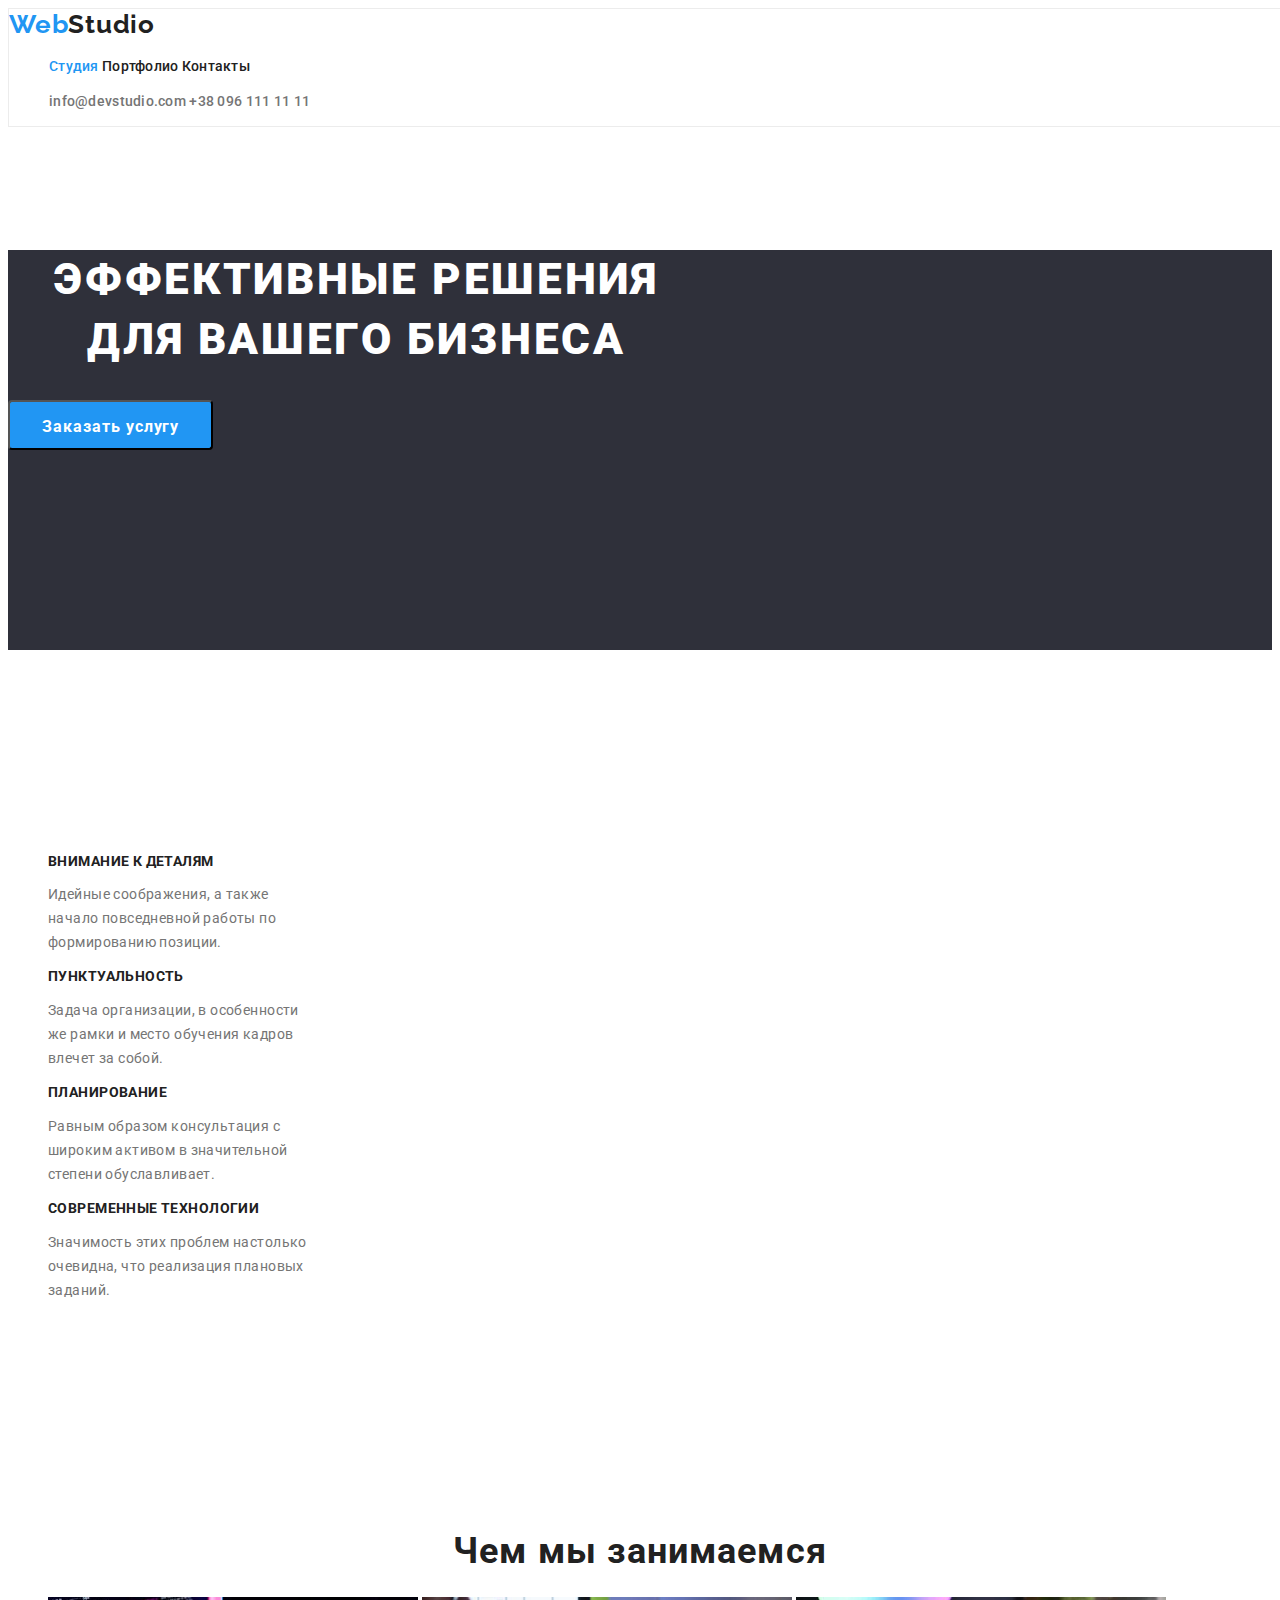
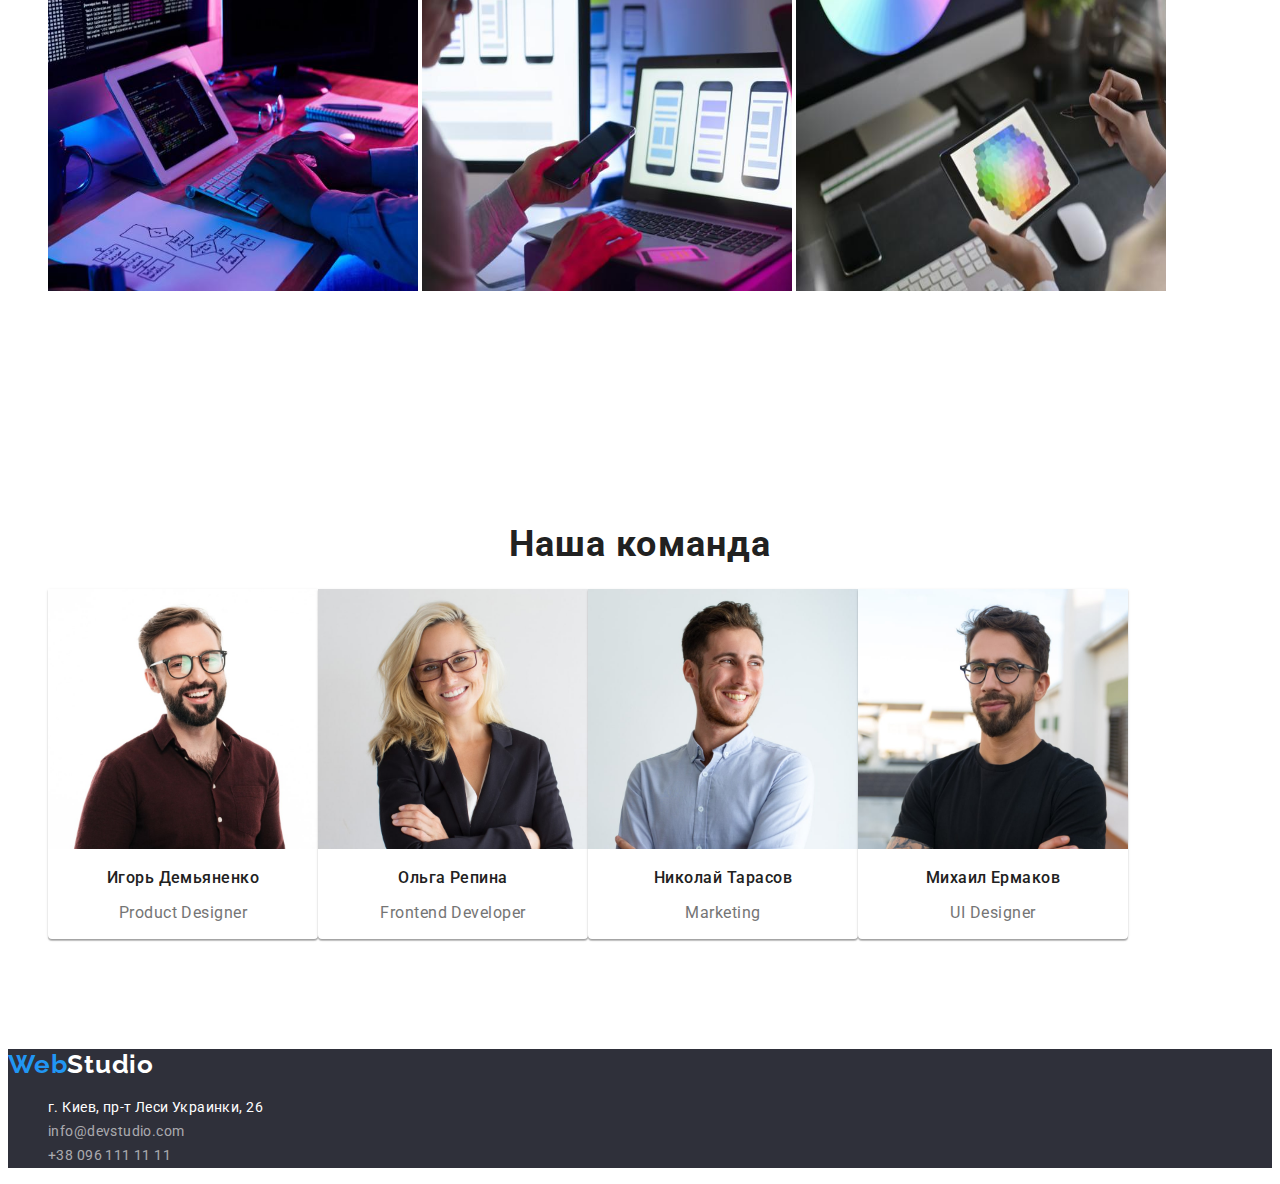
==== index.html @ 83d604bd "clone repositori" ====
<!DOCTYPE html>
<html lang="ru">
    <head>
        <meta charset="UTF-8" />
        <meta http-equiv="X-UA-Compatible" content="IE=edge" />
        <meta name="viewport" content="width=device-width, initial-scale=1.0" />
        <link rel="preconnect" href="https://fonts.googleapis.com" />
        <link rel="preconnect" href="https://fonts.gstatic.com" crossorigin />
        <link
            href="https://fonts.googleapis.com/css2?family=Oleo+Script&family=Raleway:wght@700&family=Roboto:wght@400;500;700;900&display=swap"
            rel="stylesheet"
        />
        <link rel="stylesheet" href="./css/styles.css" />
        <title>Studio</title>
    </head>
    <body>
        <!--header-->
        <header class="header">
            <div class="heder-div container">
                <nav class="heder-nav">
                    <a href="./index.html" lang="en" class="logo link">
                        Web<span class="accent">Studio</span>
                    </a>
                    <ul class="navigation-list list">
                        <li class="navigation-item">
                            <a
                                href="#studio"
                                class="navigation-link link current"
                            >
                                Студия
                            </a>
                        </li>
                        <li class="navigation-item">
                            <a
                                href="./portfolio.html"
                                class="navigation-link link"
                            >
                                Портфолио
                            </a>
                        </li>
                        <li class="navigation-item">
                            <a href="contact" class="navigation-link link">
                                Контакты
                            </a>
                        </li>
                    </ul>
                </nav>
                <ul class="contact-list list">
                    <li class="list-item">
                        <a
                            href="mailto:info@devstudio.com"
                            class="contact-link link"
                        >
                            info@devstudio.com
                        </a>
                    </li>
                    <li class="list-item">
                        <a href="tel:+380961111111" class="contact-link link">
                            +38 096 111 11 11
                        </a>
                    </li>
                </ul>
            </div>
        </header>
        <!--main-->
        <main class="main">
            <!--Hero-->
            <section class="hero section" id="studio">
                <div class="hero-div container">
                    <h1 class="hero-titel">
                        Эффективные решения для вашего бизнеса
                    </h1>
                    <button type="button" class="button">
                        Заказать услугу
                    </button>
                </div>
            </section>
            <!---feature-->

            <section class="fefeature section">
                <div class="feature-div container">
                    <h2 class="feature-title visually-hidden">Особенности</h2>
                    <ul class="feature-list list">
                        <li class="feature-item">
                            <h3 class="feature-pre-title">
                                Внимание к деталям
                            </h3>
                            <p class="feature-text">
                                Идейные соображения, а также начало повседневной
                                работы по формированию позиции.
                            </p>
                        </li>
                        <li class="feature-item">
                            <h3 class="feature-pre-title">Пунктуальность</h3>
                            <p class="feature-text">
                                Задача организации, в особенности же рамки и
                                место обучения кадров влечет за собой.
                            </p>
                        </li>
                        <li class="peculiarities-item">
                            <h3 class="feature-pre-title">Планирование</h3>
                            <p class="feature-text">
                                Равным образом консультация с широким активом в
                                значительной степени обуславливает.
                            </p>
                        </li>
                        <li class="peculiarities-item">
                            <h3 class="feature-pre-title">
                                Современные технологии
                            </h3>
                            <p class="feature-text">
                                Значимость этих проблем настолько очевидна, что
                                реализация плановых заданий.
                            </p>
                        </li>
                    </ul>
                </div>
            </section>
            <!--What are we doing (study)-->
            <section class="study section">
                <div class="study-div container">
                    <h2 class="study-title">Чем мы занимаемся</h2>
                    <ul class="study-list list">
                        <li class="study-item">
                            <img
                                src="img/box1.jpg"
                                alt="разработка программного обеспечения"
                                width="370"
                                height="294"
                            />
                        </li>
                        <li class="study-item">
                            <img
                                src="img/box2.jpg"
                                alt="тестирование мобильного приложения"
                                width="370"
                                height="294"
                            />
                        </li>
                        <li class="study-item">
                            <img
                                src="img/box3.jpg"
                                alt="работа с цветовой палитрой"
                                width="370"
                                height="294"
                            />
                        </li>
                    </ul>
                </div>
            </section>

            <!--Our team (team)-->

            <section class="team section">
                <div class="team-div container">
                    <h2 class="team-title">Наша команда</h2>
                    <ul class="team-list list">
                        <li class="team-item">
                            <img
                                src="img/ihor.jpg"
                                alt="Игорь Демьяненко"
                                width="270"
                            />
                            <div class="team-card">
                                <h3 class="team-pre-title">Игорь Демьяненко</h3>
                                <p lang="en" class="team-text">
                                    Product Designer
                                </p>
                            </div>
                        </li>
                        <li class="team-item">
                            <img
                                src="img/olga.jpg"
                                alt="Ольга Репина"
                                width="270"
                            />
                            <div class="team-card">
                                <h3 class="team-pre-title">Ольга Репина</h3>
                                <p lang="en" class="team-text">
                                    Frontend Developer
                                </p>
                            </div>
                        </li>
                        <li class="team-item">
                            <img
                                src="img/nikolay.jpg"
                                alt="Николай Тарасов"
                                width="270"
                            />
                            <div class="team-card">
                                <h3 class="team-pre-title">Николай Тарасов</h3>
                                <p lang="en" class="team-text">Marketing</p>
                            </div>
                        </li>
                        <li class="team-item">
                            <img
                                src="img/mihail.jpg"
                                alt="Михаил Ермаков"
                                width="270"
                            />
                            <div class="team-card">
                                <h3 class="team-pre-title">Михаил Ермаков</h3>
                                <p lang="en" class="team-text">UI Designer</p>
                            </div>
                        </li>
                    </ul>
                </div>
            </section>
        </main>
        <!--footer-->
        <footer class="footer">
            <div class="footer-div container">
                <a href="./index.html" class="logo link">
                    Web<span class="footer-accent">Studio</span>
                </a>
                <address class="footer-address">
                    <ul class="footer-list list">
                        <li class="footer-item">
                            <a
                                href="https://www.google.com.ua/maps/place/%D0%B1%D1%83%D0%BB.+%D0%9B%D0%B5%D1%81%D0%B8+%D0%A3%D0%BA%D1%80%D0%B0%D0%B8%D0%BD%D0%BA%D0%B8,+26,+%D0%9A%D0%B8%D0%B5%D0%B2,+02000/@50.4265807,30.5361971,17z/data=!3m1!4b1!4m5!3m4!1s0x40d4cf0e033ecbe9:0x57a4dffefec77da0!8m2!3d50.4265807!4d30.5383858?hl=ru"
                                target="_blank"
                                rel="noopener noreferrer nofollow"
                                class="fotter-address-link link"
                            >
                                г. Киев, пр-т Леси Украинки, 26
                            </a>
                        </li>
                        <li class="footer-item">
                            <a
                                href="mailto:info@devstudio.com"
                                class="footer-link link"
                            >
                                info@devstudio.com
                            </a>
                        </li>
                        <li class="footer-item">
                            <a
                                href="tel:+380961111111"
                                class="footer-link link"
                            >
                                +38 096 111 11 11
                            </a>
                        </li>
                    </ul>
                </address>
            </div>
        </footer>
    </body>
</html>
---- css/styles.css ----
:root {
    --accent-color: #2196f3;
    --title-text-color: #212121;
    --primary-text-color: #757575;
    --primary-background-color: #ffffff;
    --secondary-background-color: #2f303a;
    --secondary-text-color: #ffffff;
    --button-color: #f5f4fa;
    --tertiary-background-color: #f5f4fa;
}
body {
    font-family: 'Roboto', sans-serif;
    color: var(--primary-text-color);
    background-color: var(--primary-background-color);
}
.list {
    list-style: none;
}

.link {
    text-decoration: none;
}
.section{
    padding: 94px 0px 94px 0px;
}
.visually-hidden {
    position: absolute;
    white-space: nowrap;
    width: 1px;
    height: 1px;
    overflow: hidden;
    border: 0;
    padding: 0;
    clip: rect(0 0 0 0);
    clip-path: inset(50%);
    margin: -1px;
}

/*----------------------Header---------------------*/
.header {
    width: 1600px;
    border: 1px solid #ececec;
}

/*-------------------Header logo--------------------*/

.logo {
    color: var(--accent-color);
    font-family: 'Raleway', sans-serif;
    font-weight: 700;
    font-size: 26px;
    line-height: 1.19;
    letter-spacing: 0.03em;
    text-decoration: none;
}
.accent {
    color: var(--title-text-color);
}
/*-------------------Header navigation--------------------*/
.navigation-item {
    display: inline;
}
.navigation-link {
    font-weight: 500;
    font-size: 14px;
    line-height: 1.14;
    letter-spacing: 0.02em;
    color: var(--title-text-color);
}

.navigation-link:hover,
.navigation-link:focus,
.current {
    color: var(--accent-color);
    cursor: pointer;
}
/*-------------------Heder contact--------------------*/
.list-item {
    display: inline;
}

.contact-link {
    font-weight: 500;
    font-size: 14px;
    line-height: 1.14;
    letter-spacing: 0.02em;
    color: var(--primary-text-color);
}
.contact-link:hover,
.contact-link:focus {
    color: var(--accent-color);
    cursor: pointer;
}
/*-------------------Hero--------------------*/

.hero-div{
    background-color: var(--secondary-background-color);
    
}
.hero-titel {
    font-weight: 900;
    font-size: 44px;
    line-height: 1.36;
    letter-spacing: 0.06em;
    text-transform: uppercase;
    color: var(--secondary-text-color);
    max-width: 697px;
    text-align: center;
}
.button {
    margin-bottom: 200px;

    display: inline-block;
    border-radius: 4px;
    padding: 10px 32px;
    min-width: 200px;
    height: 50px;

    color: var(--secondary-text-color);
    background-color: var(--accent-color);

    font-weight: 700;
    font-size: 16px;
    line-height: 1.88;
    text-decoration: none;

    cursor: pointer;
    letter-spacing: 0.06em;
    font-family: 'Roboto', sans-serif;
    align-items: center;
    text-align: center;
}
.button:hover,
.button:focus {
    background-color: #188ce8;
    box-shadow: 0px 4px 4px rgba(0, 0, 0, 0.15);
    border-radius: 4px;
}

/*-------------------feature--------------------*/

.feature-pre-title {
    font-weight: 700;
    font-size: 14px;
    line-height: 1.14;
    letter-spacing: 0.03em;
    text-transform: uppercase;
    color: var(--title-text-color);
}
.feature-text {
    font-size: 14px;
    line-height: 1.71;
    letter-spacing: 0.03em;
    color: var(--primary-text-color);
    max-width: 270px;
}

/*-------------What are we doing (study)------------*/

.study-title,
.team-title {
    font-weight: 700;
    font-size: 36px;
    line-height: 0.85;
    text-align: center;
    letter-spacing: 0.03em;
    color: var(--title-text-color);
}
.study-item {
    display: inline;
}

/*---------------------Our team (team)----------------------*/
.section-team {
    background-color: var(--tertiary-background-color);
    width: 1600px;
    left: 0px;
    top: 1449px;
}

.team-list {
    display: flex;
}
.team-item {
    width: 270px;
    background: var(--primary-background-color);
    box-shadow: 0px 1px 3px rgba(0, 0, 0, 0.12), 0px 1px 1px rgba(0, 0, 0, 0.14),
        0px 2px 1px rgba(0, 0, 0, 0.2);
    border-radius: 0px 0px 4px 4px;
}

.team-pre-title {
    font-weight: 500;
    font-size: 16px;
    line-height: 1.18;
    text-align: center;
    letter-spacing: 0.03em;
    color: var(--title-text-color);
}

.team-text {
    font-size: 16px;
    line-height: 1.18;
    text-align: center;
    letter-spacing: 0.03em;
    color: var(--primary-text-color);
}

/*-------------------Footer--------------------*/

.footer {
    background-color: var(--secondary-background-color);
}

/*-------------------Footer logo--------------------*/
.footer-accent {
    font-family: 'Raleway';
    font-style: normal;
    font-weight: 700;
    font-size: 26px;
    line-height: 1.19;
    letter-spacing: 0.03em;
    color: var(--secondary-text-color);
}
/*-------------------Footer navigation--------------------*/
.fotter-address-link {
    font-style: normal;
    font-size: 14px;
    line-height: 1.71;
    letter-spacing: 0.03em;
    color: var(--secondary-text-color);
}
.footer-link {
    font-style: normal;
    font-size: 14px;
    line-height: 1.71;
    letter-spacing: 0.03em;
    color: rgba(255, 255, 255, 0.6);
}
.footer-link:hover,
.footer-link:focus {
    color: var(--accent-color);
    cursor: pointer;
}
.fotter-address-link:hover,
.fotter-address-link:focus {
    color: var(--accent-color);
    cursor: pointer;
}

/*----------------- Portfolio-----------------------*/
/*-------------------- button-----------------------*/
.filter-button-portfolio {
    background-color: var(--button-color);
    color: var(--title-text-color);
    font-family: 'Roboto';
    font-weight: 500;
    font-size: 16px;
    line-height: 1.63;
    cursor: pointer;
    display: inline-block;
    border-radius: 4px;
    min-width: 73px;
    height: 38px;
    padding: 6px 22px;
    border: none;
}

.filter-button-portfolio:hover,
.filter-button-portfolio:focus {
    color: var(--secondary-text-color);
    background-color: var(--accent-color);
}

/*--------------------Content----------------------*/
.content-item{
    width: 370px;
    background: var(--primary-background-color);
    border: 1px solid #EEEEEE;
}
.content-pre-titel {
    font-weight: 700;
    font-size: 18px;
    line-height: 2;
    letter-spacing: 0.06em;
    color: var(--title-text-color);
}
.content-text {
    font-size: 16px;
    line-height: 1.87;
    letter-spacing: 0.03em;
    color: var(--primary-text-color);
}
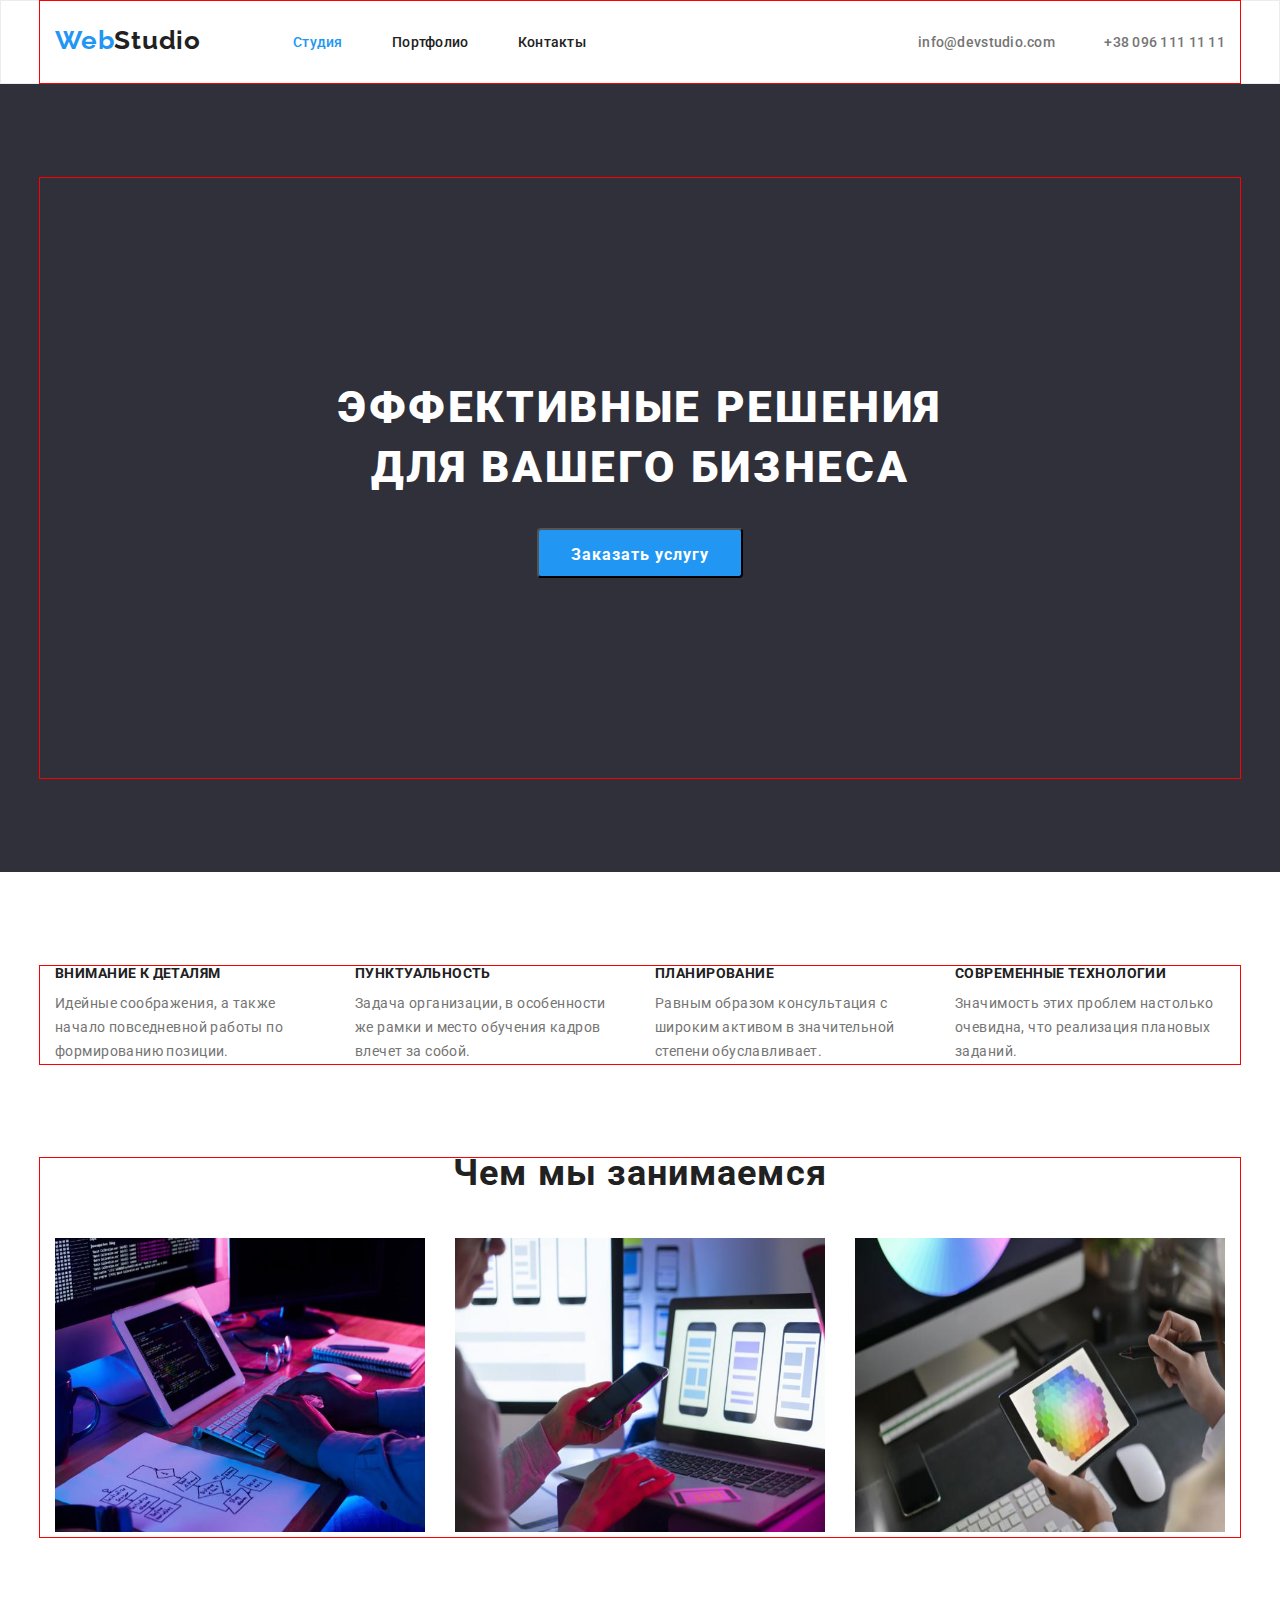
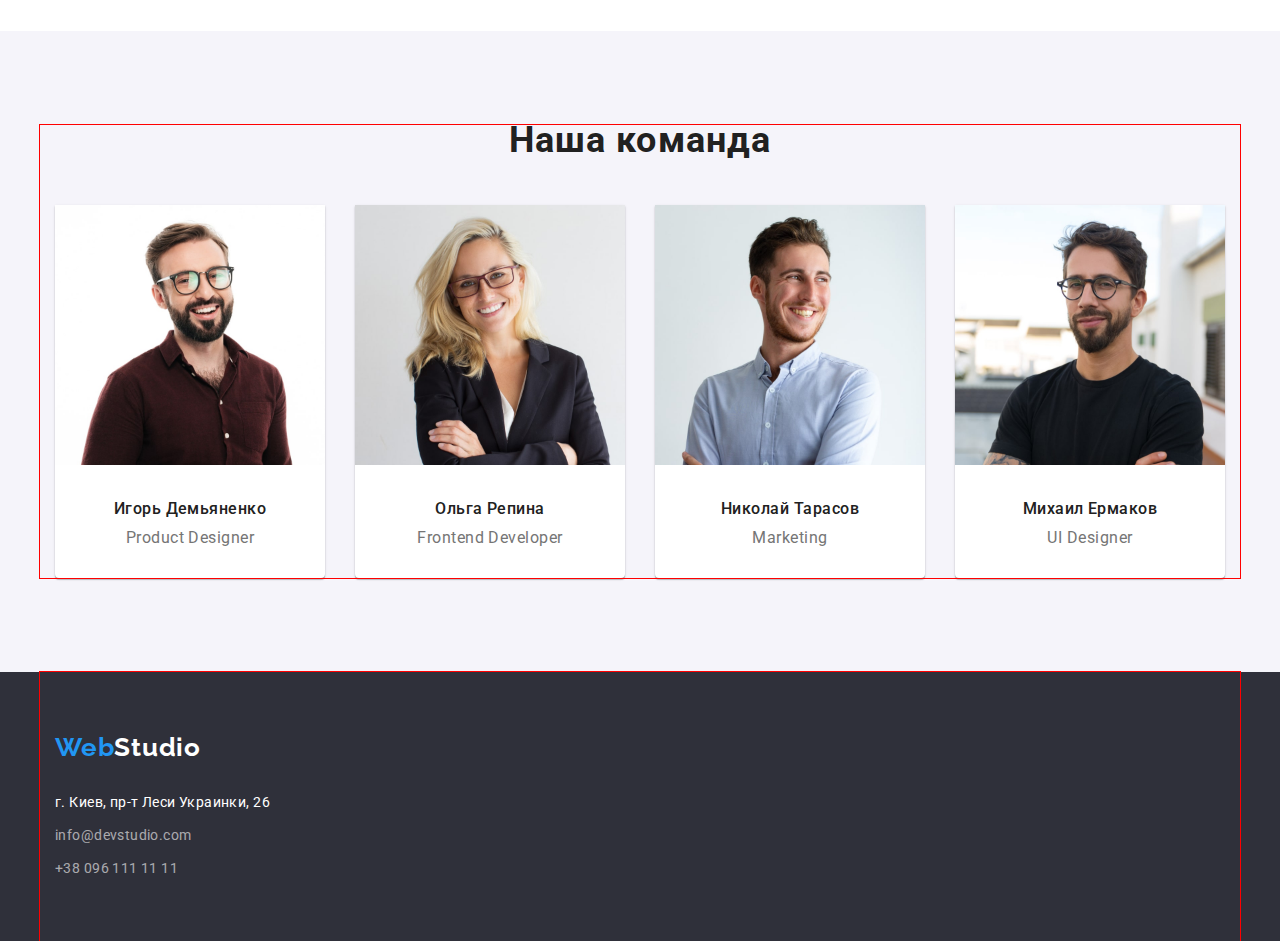
==== commit defaf1f3: "css style" ====
--- a/index.html
+++ b/index.html
@@ -10,6 +10,8 @@
             href="https://fonts.googleapis.com/css2?family=Oleo+Script&family=Raleway:wght@700&family=Roboto:wght@400;500;700;900&display=swap"
             rel="stylesheet"
         />
+        <link rel="stylesheet" href="./css/modern-normalize.css"/>
+        <link rel="stylesheet" href="./css/reset.css">
         <link rel="stylesheet" href="./css/styles.css" />
         <title>Studio</title>
     </head>
@@ -21,6 +23,7 @@
                     <a href="./index.html" lang="en" class="logo link">
                         Web<span class="accent">Studio</span>
                     </a>
+                </nav>
                     <ul class="navigation-list list">
                         <li class="navigation-item">
                             <a
@@ -44,7 +47,7 @@
                             </a>
                         </li>
                     </ul>
-                </nav>
+                
                 <ul class="contact-list list">
                     <li class="list-item">
                         <a
@@ -77,7 +80,7 @@
             </section>
             <!---feature-->
 
-            <section class="fefeature section">
+            <section class="feature section">
                 <div class="feature-div container">
                     <h2 class="feature-title visually-hidden">Особенности</h2>
                     <ul class="feature-list list">
@@ -97,14 +100,14 @@
                                 место обучения кадров влечет за собой.
                             </p>
                         </li>
-                        <li class="peculiarities-item">
+                        <li class="feature-item">
                             <h3 class="feature-pre-title">Планирование</h3>
                             <p class="feature-text">
                                 Равным образом консультация с широким активом в
                                 значительной степени обуславливает.
                             </p>
                         </li>
-                        <li class="peculiarities-item">
+                        <li class="feature-item">
                             <h3 class="feature-pre-title">
                                 Современные технологии
                             </h3>
@@ -210,7 +213,7 @@
         <!--footer-->
         <footer class="footer">
             <div class="footer-div container">
-                <a href="./index.html" class="logo link">
+                <a href="./index.html" class="footer-logo link">
                     Web<span class="footer-accent">Studio</span>
                 </a>
                 <address class="footer-address">
--- a/css/styles.css
+++ b/css/styles.css
@@ -22,6 +22,7 @@
 }
 .section{
     padding: 94px 0px 94px 0px;
+    max-width: 1600px;
 }
 .visually-hidden {
     position: absolute;
@@ -35,11 +36,27 @@
     clip-path: inset(50%);
     margin: -1px;
 }
+.container{
+    width: 1200px;
+    margin: 0px auto;
+    padding-right: 15px;
+    padding-left: 15px;
+    outline: 1px solid red;
+}
 
 /*----------------------Header---------------------*/
 .header {
-    width: 1600px;
     border: 1px solid #ececec;
+    max-width: 1600px;
+}
+.heder-div{
+    display: flex;
+}
+.heder-nav{
+    width: 145px;
+    margin-right: 93px;
+    margin-top: 24px;
+    margin-bottom: 25px;
 }
 
 /*-------------------Header logo--------------------*/
@@ -57,8 +74,13 @@
     color: var(--title-text-color);
 }
 /*-------------------Header navigation--------------------*/
-.navigation-item {
-    display: inline;
+.navigation-list {
+    width: 293px;
+    display: flex;
+    justify-content: space-between;
+    margin-top: 32px;
+    margin-bottom: 32px;
+    margin-right: 332px;
 }
 .navigation-link {
     font-weight: 500;
@@ -75,10 +97,14 @@
     cursor: pointer;
 }
 /*-------------------Heder contact--------------------*/
-.list-item {
-    display: inline;
-}
-
+.contact-list{
+    width: 307px;
+    display: flex;
+    justify-content: space-between;
+    margin-top: 32px;
+    margin-bottom: 32px;
+    
+}
 .contact-link {
     font-weight: 500;
     font-size: 14px;
@@ -93,9 +119,11 @@
 }
 /*-------------------Hero--------------------*/
 
-.hero-div{
+.hero{
     background-color: var(--secondary-background-color);
-    
+    display: flex;
+    flex-direction: column;
+    justify-content:center;
 }
 .hero-titel {
     font-weight: 900;
@@ -104,13 +132,19 @@
     letter-spacing: 0.06em;
     text-transform: uppercase;
     color: var(--secondary-text-color);
-    max-width: 697px;
+    max-width: 696px;
     text-align: center;
+    margin-left: auto;
+    margin-right: auto;
+    margin-bottom: 30px;
+    padding-top: 200px;
 }
 .button {
+    margin-left: auto;
+    margin-right: auto;
     margin-bottom: 200px;
-
-    display: inline-block;
+    
+    display: block;
     border-radius: 4px;
     padding: 10px 32px;
     min-width: 200px;
@@ -138,7 +172,17 @@
 }
 
 /*-------------------feature--------------------*/
-
+.feature-div{
+    display: flex;
+    flex-direction: column;
+}
+.feature-list{
+    display: flex;
+    justify-content: space-between;
+}
+.feature-item{
+    max-width: 270px;
+}
 .feature-pre-title {
     font-weight: 700;
     font-size: 14px;
@@ -146,16 +190,28 @@
     letter-spacing: 0.03em;
     text-transform: uppercase;
     color: var(--title-text-color);
+    margin-bottom: 10px;
 }
 .feature-text {
     font-size: 14px;
     line-height: 1.71;
     letter-spacing: 0.03em;
     color: var(--primary-text-color);
-    max-width: 270px;
 }
 
 /*-------------What are we doing (study)------------*/
+.study{
+  padding-top: 0px;
+}
+.study-div{
+    display: flex;
+    flex-direction: column;
+}
+.study-list{
+    display: flex;
+    justify-content: space-between;
+}
+
 
 .study-title,
 .team-title {
@@ -165,21 +221,24 @@
     text-align: center;
     letter-spacing: 0.03em;
     color: var(--title-text-color);
+    margin-bottom: 50px;
 }
 .study-item {
     display: inline;
 }
 
 /*---------------------Our team (team)----------------------*/
-.section-team {
+.team {
     background-color: var(--tertiary-background-color);
-    width: 1600px;
-    left: 0px;
-    top: 1449px;
+}
+.study-div{
+    display: flex;
+    flex-direction: column;
 }
 
 .team-list {
     display: flex;
+    justify-content: space-between;
 }
 .team-item {
     width: 270px;
@@ -196,6 +255,8 @@
     text-align: center;
     letter-spacing: 0.03em;
     color: var(--title-text-color);
+    margin-top: 30px;
+    margin-bottom: 10px;
 }
 
 .team-text {
@@ -204,15 +265,45 @@
     text-align: center;
     letter-spacing: 0.03em;
     color: var(--primary-text-color);
+    padding-bottom: 30px;
 }
 
 /*-------------------Footer--------------------*/
 
 .footer {
     background-color: var(--secondary-background-color);
+    max-width: 1600px;
+    padding-top: 0px;
+}
+.footer-div{
+    display: flex;
+    flex-direction: column;
 }
 
 /*-------------------Footer logo--------------------*/
+  .footer-logo{
+    color: var(--accent-color);
+    font-family: 'Raleway', sans-serif;
+    font-weight: 700;
+    font-size: 26px;
+    line-height: 1.19;
+    letter-spacing: 0.03em;
+    text-decoration: none;
+    padding-top: 60px;
+    margin-bottom: 20px;
+}
+
+.footer-list{
+    display: flex;
+    flex-direction: column;
+}
+.footer-item{
+    margin-top: 9px;
+}
+
+.footer-address{
+    padding-bottom: 60px;
+}
 .footer-accent {
     font-family: 'Raleway';
     font-style: normal;
@@ -250,6 +341,15 @@
 
 /*----------------- Portfolio-----------------------*/
 /*-------------------- button-----------------------*/
+.filter-button{
+    max-width: 611px;
+    display: flex;
+    justify-content:space-between;
+    margin-left: auto;
+    margin-right: auto;
+    margin-bottom: 50px;
+
+}
 .filter-button-portfolio {
     background-color: var(--button-color);
     color: var(--title-text-color);
@@ -273,6 +373,11 @@
 }
 
 /*--------------------Content----------------------*/
+.content-list{
+    display: flex;
+    flex-wrap: wrap;
+    gap: 30px;
+}
 .content-item{
     width: 370px;
     background: var(--primary-background-color);
@@ -284,10 +389,15 @@
     line-height: 2;
     letter-spacing: 0.06em;
     color: var(--title-text-color);
+    padding-top: 20px;
+    padding-left: 24px;
+    margin-bottom: 4px;
 }
 .content-text {
     font-size: 16px;
     line-height: 1.87;
     letter-spacing: 0.03em;
     color: var(--primary-text-color);
-}
+    padding-bottom: 20px;
+    padding-left: 24px;
+}
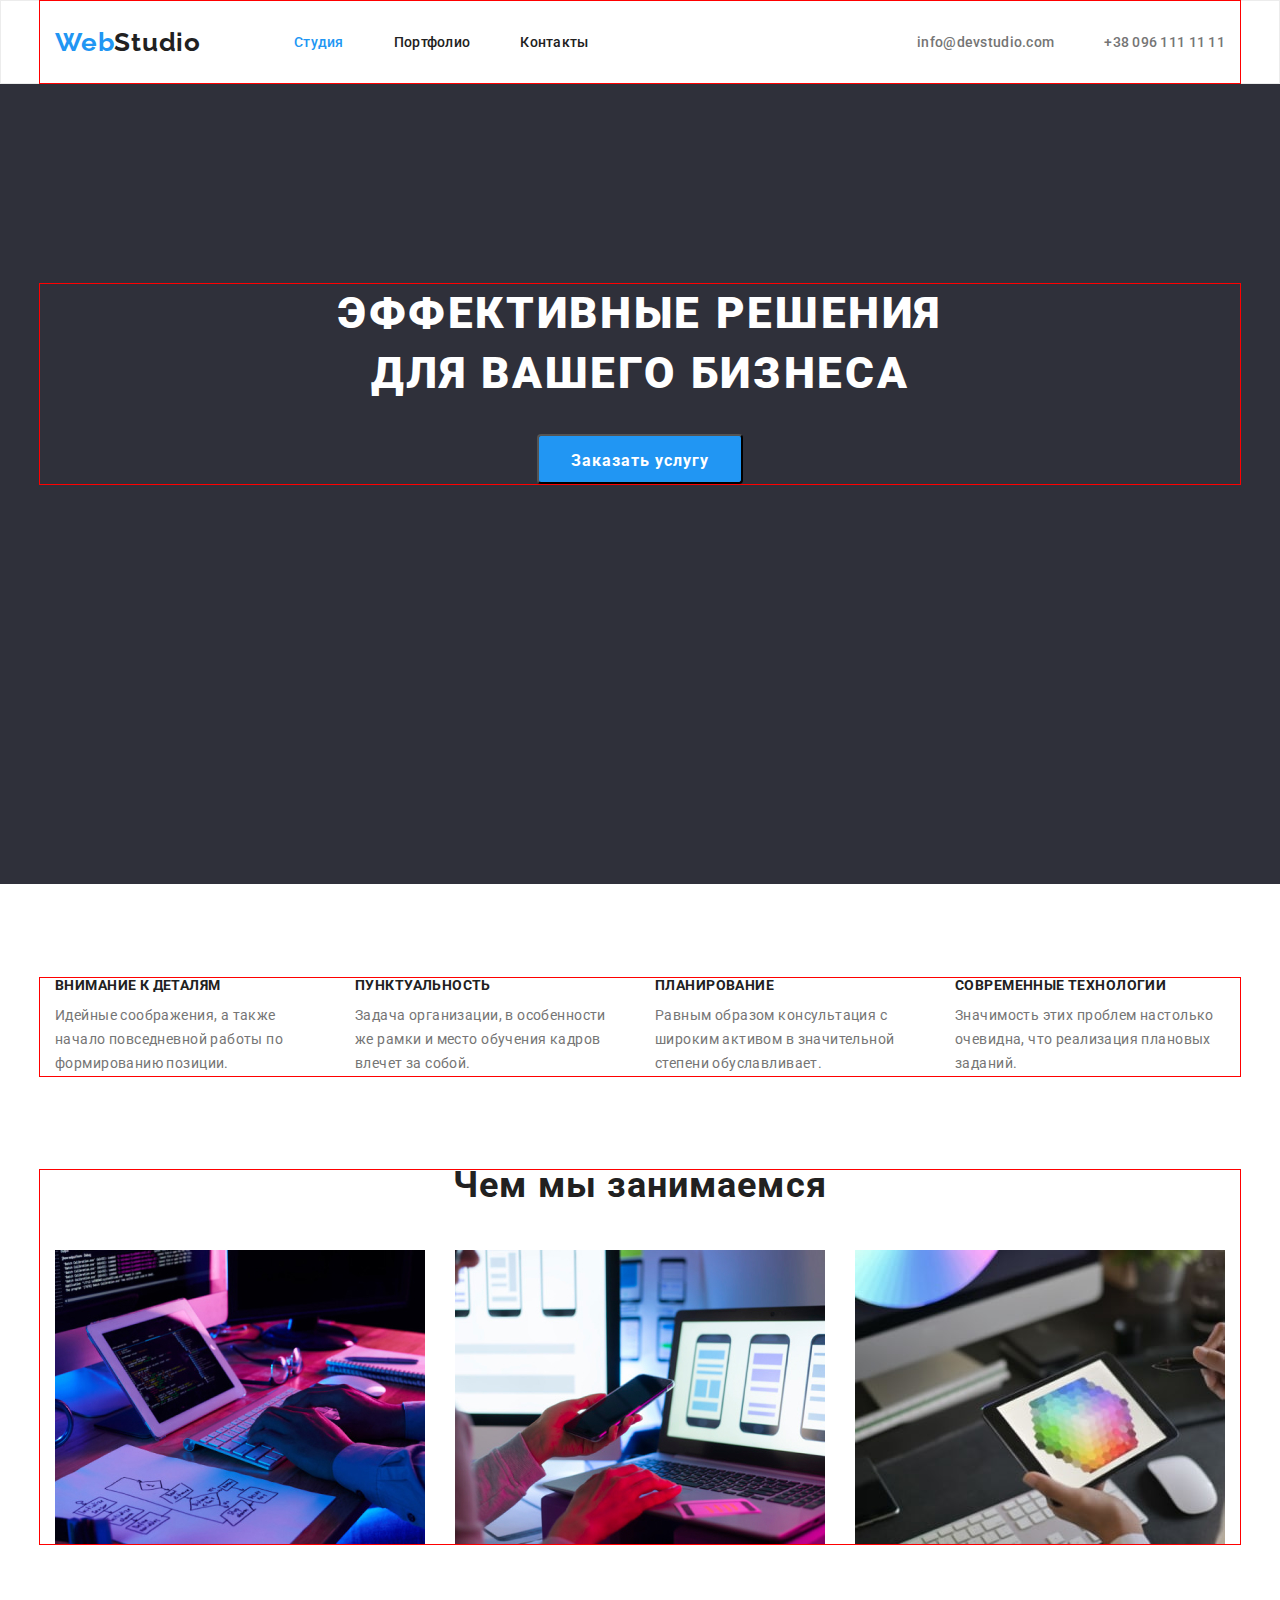
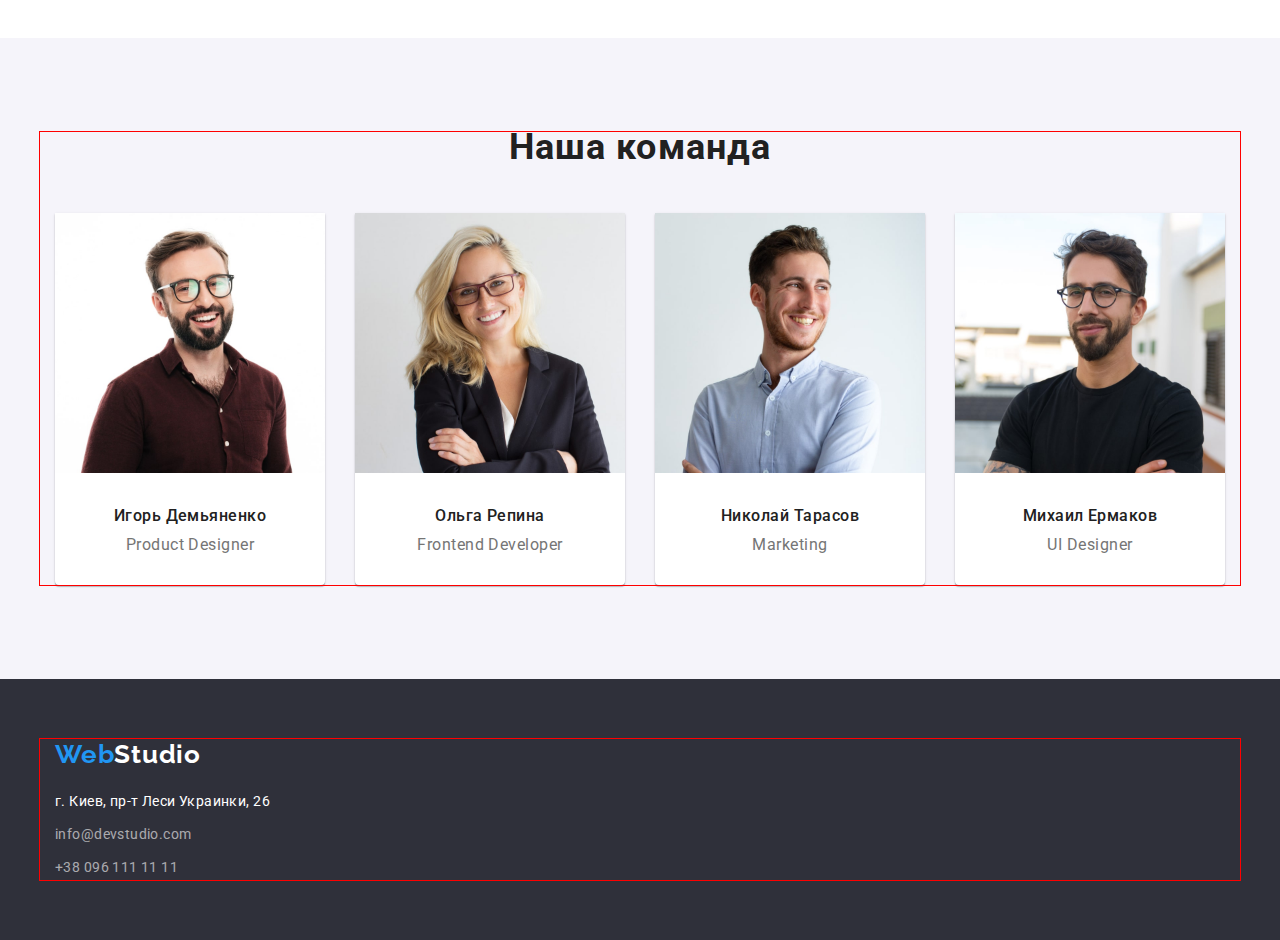
==== commit aa34d37e: "work on mistakes" ====
--- a/index.html
+++ b/index.html
@@ -10,8 +10,8 @@
             href="https://fonts.googleapis.com/css2?family=Oleo+Script&family=Raleway:wght@700&family=Roboto:wght@400;500;700;900&display=swap"
             rel="stylesheet"
         />
-        <link rel="stylesheet" href="./css/modern-normalize.css"/>
-        <link rel="stylesheet" href="./css/reset.css">
+        <link rel="stylesheet" href="./css/modern-normalize.css" />
+        <link rel="stylesheet" href="./css/reset.css" />
         <link rel="stylesheet" href="./css/styles.css" />
         <title>Studio</title>
     </head>
@@ -24,32 +24,26 @@
                         Web<span class="accent">Studio</span>
                     </a>
                 </nav>
-                    <ul class="navigation-list list">
-                        <li class="navigation-item">
-                            <a
-                                href="#studio"
-                                class="navigation-link link current"
-                            >
-                                Студия
-                            </a>
-                        </li>
-                        <li class="navigation-item">
-                            <a
-                                href="./portfolio.html"
-                                class="navigation-link link"
-                            >
-                                Портфолио
-                            </a>
-                        </li>
-                        <li class="navigation-item">
-                            <a href="contact" class="navigation-link link">
-                                Контакты
-                            </a>
-                        </li>
-                    </ul>
-                
+                <ul class="navigation-list list">
+                    <li class="navigation-item">
+                        <a href="#studio" class="navigation-link link current">
+                            Студия
+                        </a>
+                    </li>
+                    <li class="navigation-item">
+                        <a href="./portfolio.html" class="navigation-link link">
+                            Портфолио
+                        </a>
+                    </li>
+                    <li class="navigation-item">
+                        <a href="contact" class="navigation-link link">
+                            Контакты
+                        </a>
+                    </li>
+                </ul>
+
                 <ul class="contact-list list">
-                    <li class="list-item">
+                    <li class="contact-item">
                         <a
                             href="mailto:info@devstudio.com"
                             class="contact-link link"
@@ -57,7 +51,7 @@
                             info@devstudio.com
                         </a>
                     </li>
-                    <li class="list-item">
+                    <li class="contact-item">
                         <a href="tel:+380961111111" class="contact-link link">
                             +38 096 111 11 11
                         </a>
@@ -68,7 +62,7 @@
         <!--main-->
         <main class="main">
             <!--Hero-->
-            <section class="hero section" id="studio">
+            <section class="hero" id="studio">
                 <div class="hero-div container">
                     <h1 class="hero-titel">
                         Эффективные решения для вашего бизнеса
@@ -126,26 +120,26 @@
                     <ul class="study-list list">
                         <li class="study-item">
                             <img
+                                class="study-img"
                                 src="img/box1.jpg"
                                 alt="разработка программного обеспечения"
                                 width="370"
-                                height="294"
                             />
                         </li>
                         <li class="study-item">
                             <img
+                                class="study-img"
                                 src="img/box2.jpg"
                                 alt="тестирование мобильного приложения"
                                 width="370"
-                                height="294"
                             />
                         </li>
                         <li class="study-item">
                             <img
+                                class="study-img"
                                 src="img/box3.jpg"
                                 alt="работа с цветовой палитрой"
                                 width="370"
-                                height="294"
                             />
                         </li>
                     </ul>
--- a/css/styles.css
+++ b/css/styles.css
@@ -20,9 +20,8 @@
 .link {
     text-decoration: none;
 }
-.section{
+.section {
     padding: 94px 0px 94px 0px;
-    max-width: 1600px;
 }
 .visually-hidden {
     position: absolute;
@@ -36,7 +35,7 @@
     clip-path: inset(50%);
     margin: -1px;
 }
-.container{
+.container {
     width: 1200px;
     margin: 0px auto;
     padding-right: 15px;
@@ -47,16 +46,14 @@
 /*----------------------Header---------------------*/
 .header {
     border: 1px solid #ececec;
-    max-width: 1600px;
-}
-.heder-div{
-    display: flex;
-}
-.heder-nav{
-    width: 145px;
-    margin-right: 93px;
-    margin-top: 24px;
-    margin-bottom: 25px;
+}
+.heder-div {
+    display: flex;
+    align-items: center;
+}
+.heder-nav {
+    display: flex;
+    align-items: center;
 }
 
 /*-------------------Header logo--------------------*/
@@ -69,18 +66,19 @@
     line-height: 1.19;
     letter-spacing: 0.03em;
     text-decoration: none;
+    margin-right: 93px;
 }
 .accent {
     color: var(--title-text-color);
 }
 /*-------------------Header navigation--------------------*/
 .navigation-list {
-    width: 293px;
-    display: flex;
-    justify-content: space-between;
-    margin-top: 32px;
-    margin-bottom: 32px;
-    margin-right: 332px;
+    display: flex;
+    padding-top: 32px;
+    padding-bottom: 32px;
+}
+.navigation-item:not(:last-child) {
+    margin-right: 50px;
 }
 .navigation-link {
     font-weight: 500;
@@ -97,13 +95,9 @@
     cursor: pointer;
 }
 /*-------------------Heder contact--------------------*/
-.contact-list{
-    width: 307px;
-    display: flex;
-    justify-content: space-between;
-    margin-top: 32px;
-    margin-bottom: 32px;
-    
+.contact-list {
+    display: flex;
+    margin-left: auto;
 }
 .contact-link {
     font-weight: 500;
@@ -117,13 +111,16 @@
     color: var(--accent-color);
     cursor: pointer;
 }
+.contact-item:not(:last-child) {
+    margin-right: 50px;
+}
+
 /*-------------------Hero--------------------*/
 
-.hero{
+.hero {
     background-color: var(--secondary-background-color);
-    display: flex;
-    flex-direction: column;
-    justify-content:center;
+    padding-top: 200px;
+    padding-bottom: 200px;
 }
 .hero-titel {
     font-weight: 900;
@@ -137,13 +134,12 @@
     margin-left: auto;
     margin-right: auto;
     margin-bottom: 30px;
-    padding-top: 200px;
 }
 .button {
     margin-left: auto;
     margin-right: auto;
     margin-bottom: 200px;
-    
+
     display: block;
     border-radius: 4px;
     padding: 10px 32px;
@@ -172,46 +168,44 @@
 }
 
 /*-------------------feature--------------------*/
-.feature-div{
+.feature-div {
     display: flex;
     flex-direction: column;
 }
-.feature-list{
+.feature-list {
+    display: flex;
+}
+.feature-item {
+    max-width: 270px;
+}
+.feature-item:not(:last-child) {
+    margin-right: 30px;
+}
+.feature-pre-title {
+    font-weight: 700;
+    font-size: 14px;
+    line-height: 1.14;
+    letter-spacing: 0.03em;
+    text-transform: uppercase;
+    color: var(--title-text-color);
+    margin-bottom: 10px;
+}
+.feature-text {
+    font-size: 14px;
+    line-height: 1.71;
+    letter-spacing: 0.03em;
+    color: var(--primary-text-color);
+}
+
+/*-------------What are we doing (study)------------*/
+.study {
+    padding-top: 0px;
+}
+
+.study-list {
     display: flex;
     justify-content: space-between;
 }
-.feature-item{
-    max-width: 270px;
-}
-.feature-pre-title {
-    font-weight: 700;
-    font-size: 14px;
-    line-height: 1.14;
-    letter-spacing: 0.03em;
-    text-transform: uppercase;
-    color: var(--title-text-color);
-    margin-bottom: 10px;
-}
-.feature-text {
-    font-size: 14px;
-    line-height: 1.71;
-    letter-spacing: 0.03em;
-    color: var(--primary-text-color);
-}
-
-/*-------------What are we doing (study)------------*/
-.study{
-  padding-top: 0px;
-}
-.study-div{
-    display: flex;
-    flex-direction: column;
-}
-.study-list{
-    display: flex;
-    justify-content: space-between;
-}
-
 
 .study-title,
 .team-title {
@@ -223,29 +217,36 @@
     color: var(--title-text-color);
     margin-bottom: 50px;
 }
-.study-item {
-    display: inline;
+
+.study-img {
+    display: block;
+    max-width: 100%;
+    height: auto;
 }
 
 /*---------------------Our team (team)----------------------*/
 .team {
     background-color: var(--tertiary-background-color);
 }
-.study-div{
-    display: flex;
-    flex-direction: column;
-}
 
 .team-list {
     display: flex;
-    justify-content: space-between;
-}
+    margin-left: -30px;
+}
+
 .team-item {
     width: 270px;
     background: var(--primary-background-color);
     box-shadow: 0px 1px 3px rgba(0, 0, 0, 0.12), 0px 1px 1px rgba(0, 0, 0, 0.14),
         0px 2px 1px rgba(0, 0, 0, 0.2);
     border-radius: 0px 0px 4px 4px;
+    flex-basis: calc(100% / 4-30px);
+    margin-left: 30px;
+}
+
+.team-card {
+    padding-top: 30px;
+    padding-bottom: 30px;
 }
 
 .team-pre-title {
@@ -255,7 +256,6 @@
     text-align: center;
     letter-spacing: 0.03em;
     color: var(--title-text-color);
-    margin-top: 30px;
     margin-bottom: 10px;
 }
 
@@ -265,23 +265,25 @@
     text-align: center;
     letter-spacing: 0.03em;
     color: var(--primary-text-color);
-    padding-bottom: 30px;
 }
 
 /*-------------------Footer--------------------*/
 
 .footer {
     background-color: var(--secondary-background-color);
-    max-width: 1600px;
-    padding-top: 0px;
-}
-.footer-div{
-    display: flex;
-    flex-direction: column;
+    padding-top: 60px;
+    padding-bottom: 60px;
+}
+.footer-address {
+    margin-top: 20px;
+}
+
+.footer-item:not(:last-child) {
+    margin-bottom: 9px;
 }
 
 /*-------------------Footer logo--------------------*/
-  .footer-logo{
+.footer-logo {
     color: var(--accent-color);
     font-family: 'Raleway', sans-serif;
     font-weight: 700;
@@ -289,21 +291,8 @@
     line-height: 1.19;
     letter-spacing: 0.03em;
     text-decoration: none;
-    padding-top: 60px;
-    margin-bottom: 20px;
-}
-
-.footer-list{
-    display: flex;
-    flex-direction: column;
-}
-.footer-item{
-    margin-top: 9px;
-}
-
-.footer-address{
-    padding-bottom: 60px;
-}
+}
+
 .footer-accent {
     font-family: 'Raleway';
     font-style: normal;
@@ -341,15 +330,15 @@
 
 /*----------------- Portfolio-----------------------*/
 /*-------------------- button-----------------------*/
-.filter-button{
-    max-width: 611px;
-    display: flex;
-    justify-content:space-between;
-    margin-left: auto;
-    margin-right: auto;
+.filter-button {
+    display: flex;
+    justify-content: center;
     margin-bottom: 50px;
-
-}
+}
+.list-button-portfolio:not(:last-child) {
+    margin-left: 8px;
+}
+
 .filter-button-portfolio {
     background-color: var(--button-color);
     color: var(--title-text-color);
@@ -373,15 +362,18 @@
 }
 
 /*--------------------Content----------------------*/
-.content-list{
+.content-list {
     display: flex;
     flex-wrap: wrap;
     gap: 30px;
 }
-.content-item{
-    width: 370px;
+
+.content-item-div {
     background: var(--primary-background-color);
-    border: 1px solid #EEEEEE;
+    border-right: 1px solid #eeeeee;
+    border-left: 1px solid #eeeeee;
+    border-bottom: 1px solid #eeeeee;
+    padding: 20px 24px;
 }
 .content-pre-titel {
     font-weight: 700;
@@ -389,8 +381,6 @@
     line-height: 2;
     letter-spacing: 0.06em;
     color: var(--title-text-color);
-    padding-top: 20px;
-    padding-left: 24px;
     margin-bottom: 4px;
 }
 .content-text {
@@ -398,6 +388,4 @@
     line-height: 1.87;
     letter-spacing: 0.03em;
     color: var(--primary-text-color);
-    padding-bottom: 20px;
-    padding-left: 24px;
-}
+}
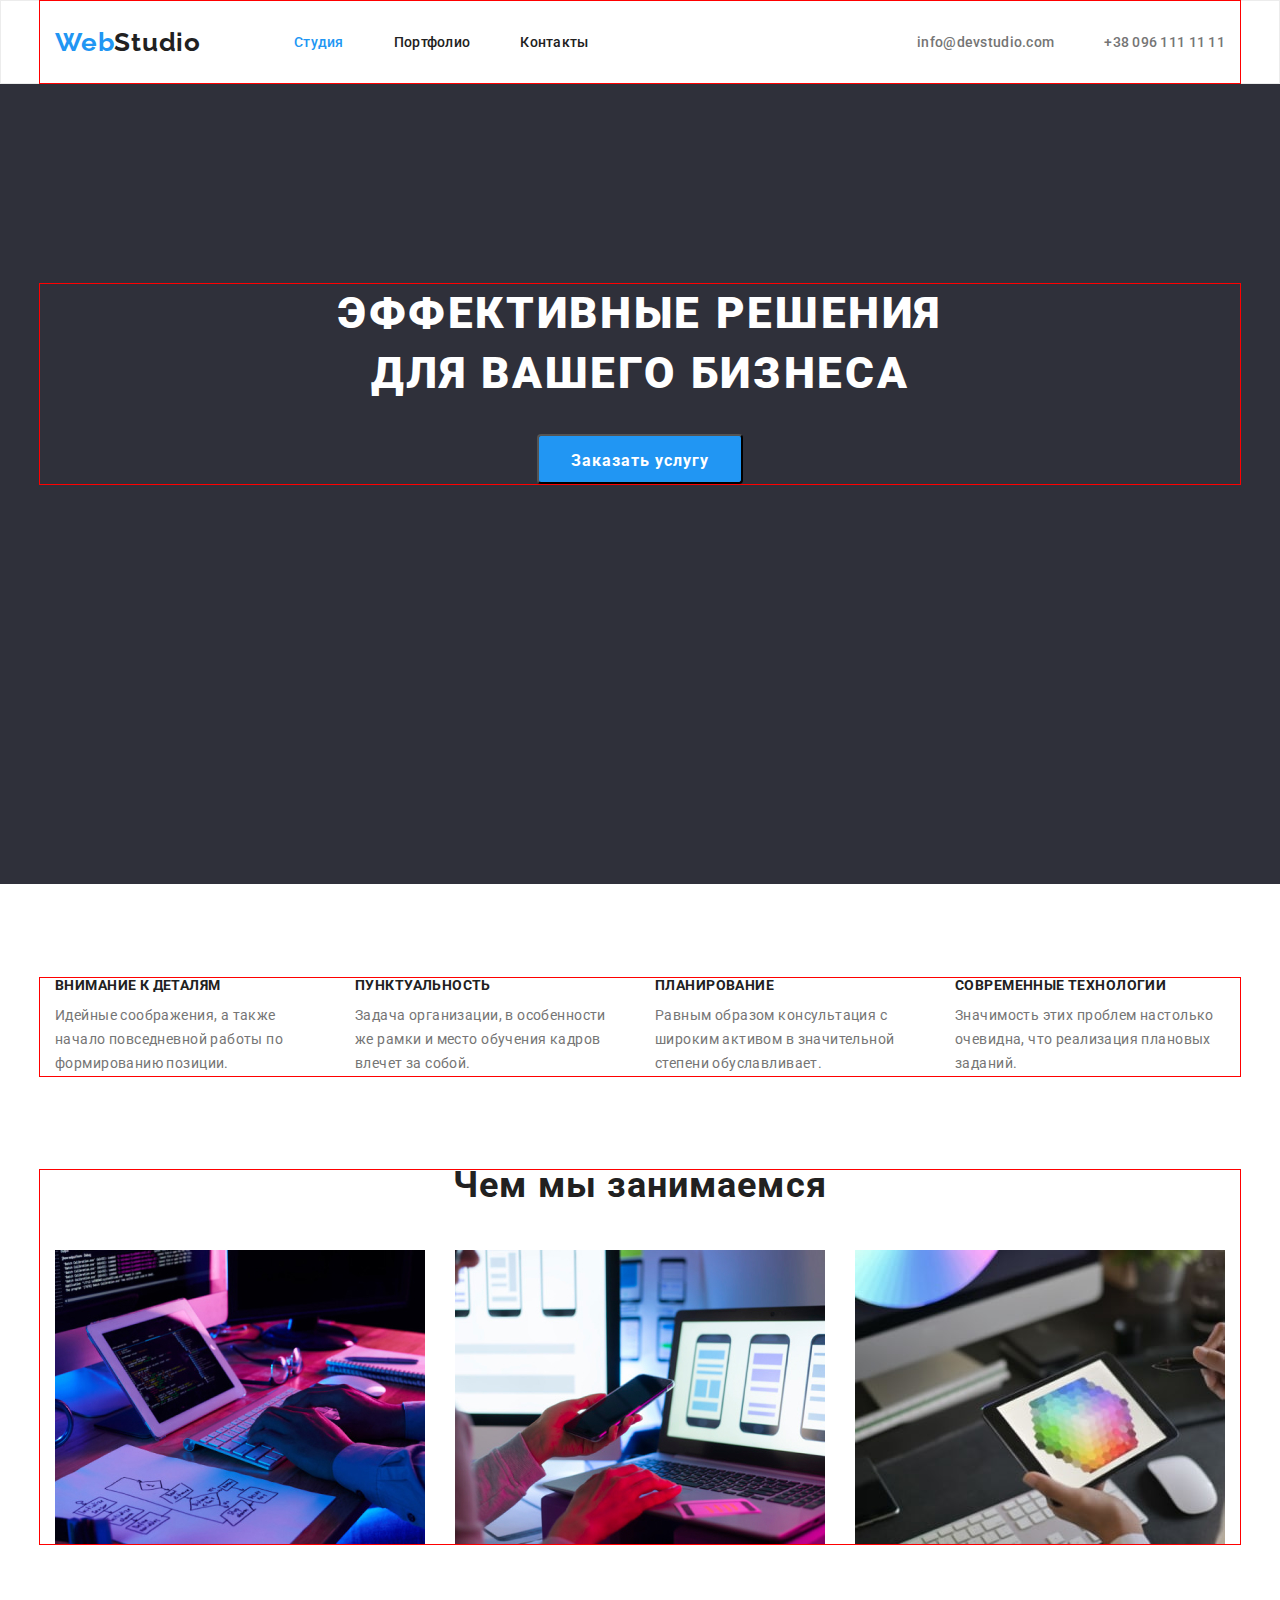
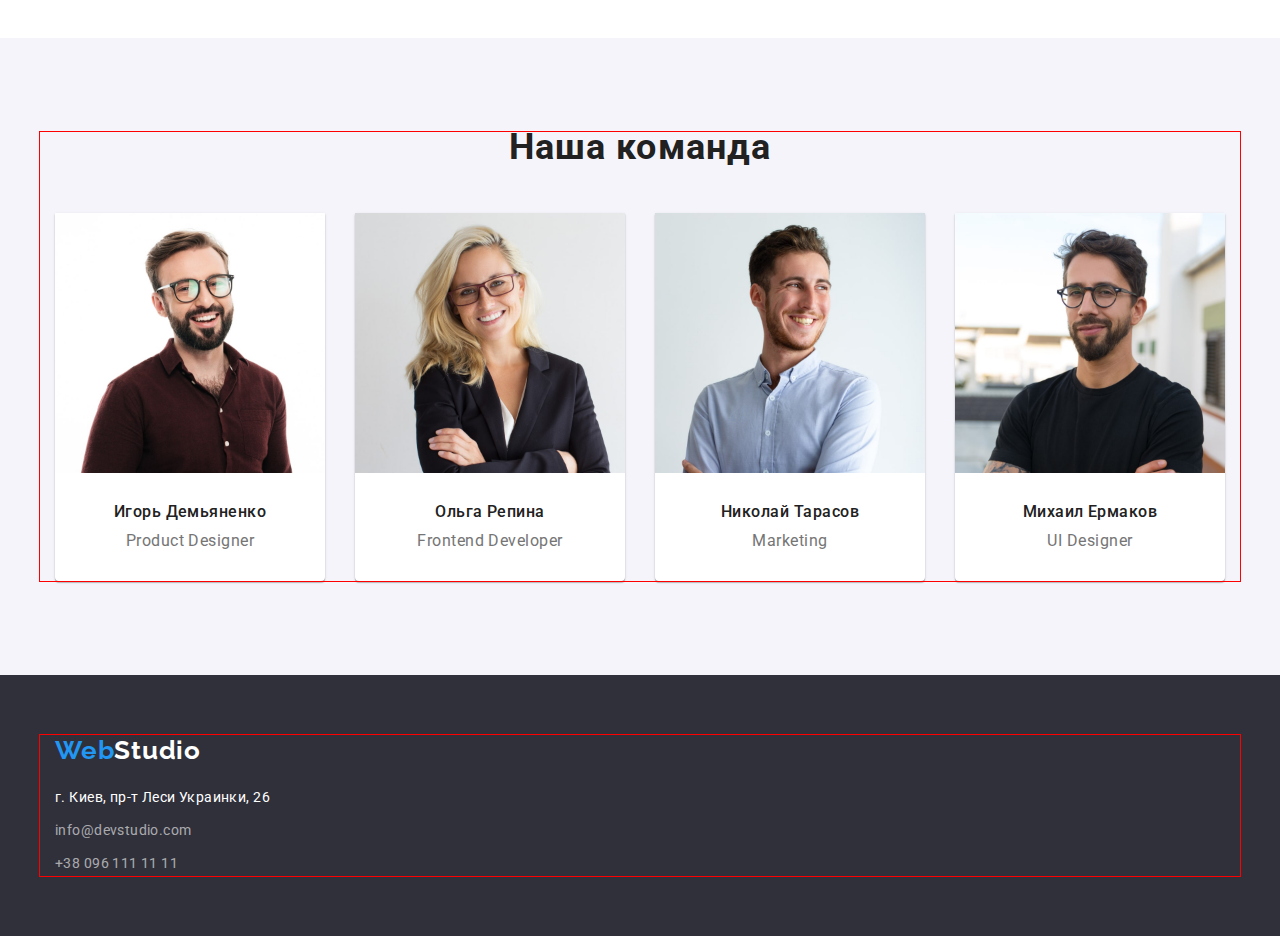
==== commit 453b4f4e: "img" ====
--- a/index.html
+++ b/index.html
@@ -120,7 +120,6 @@
                     <ul class="study-list list">
                         <li class="study-item">
                             <img
-                                class="study-img"
                                 src="img/box1.jpg"
                                 alt="разработка программного обеспечения"
                                 width="370"
@@ -128,7 +127,6 @@
                         </li>
                         <li class="study-item">
                             <img
-                                class="study-img"
                                 src="img/box2.jpg"
                                 alt="тестирование мобильного приложения"
                                 width="370"
@@ -136,7 +134,6 @@
                         </li>
                         <li class="study-item">
                             <img
-                                class="study-img"
                                 src="img/box3.jpg"
                                 alt="работа с цветовой палитрой"
                                 width="370"
--- a/css/styles.css
+++ b/css/styles.css
@@ -7,6 +7,12 @@
     --secondary-text-color: #ffffff;
     --button-color: #f5f4fa;
     --tertiary-background-color: #f5f4fa;
+}
+img{    
+    display: block;
+    max-width: 100%;
+    height: auto;
+
 }
 body {
     font-family: 'Roboto', sans-serif;
@@ -218,12 +224,6 @@
     margin-bottom: 50px;
 }
 
-.study-img {
-    display: block;
-    max-width: 100%;
-    height: auto;
-}
-
 /*---------------------Our team (team)----------------------*/
 .team {
     background-color: var(--tertiary-background-color);
@@ -336,7 +336,7 @@
     margin-bottom: 50px;
 }
 .list-button-portfolio:not(:last-child) {
-    margin-left: 8px;
+    margin-right: 8px;
 }
 
 .filter-button-portfolio {
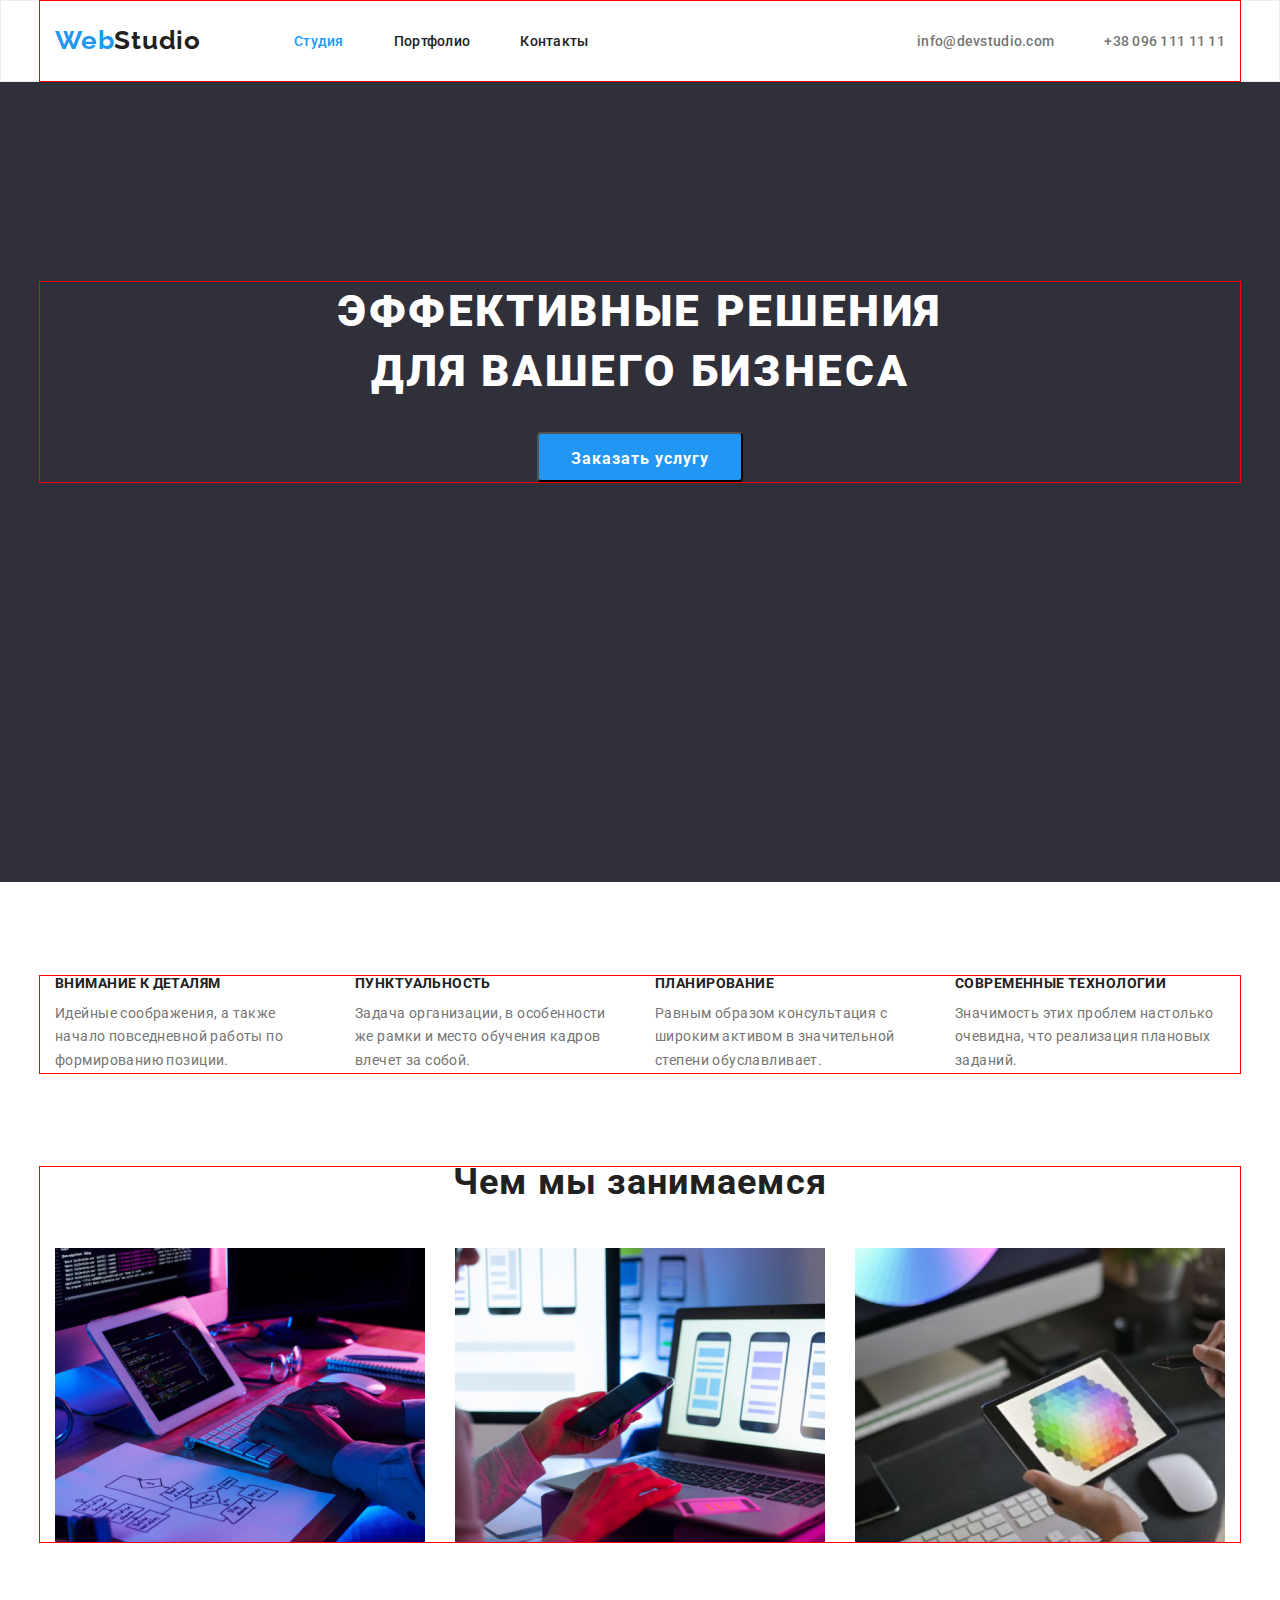
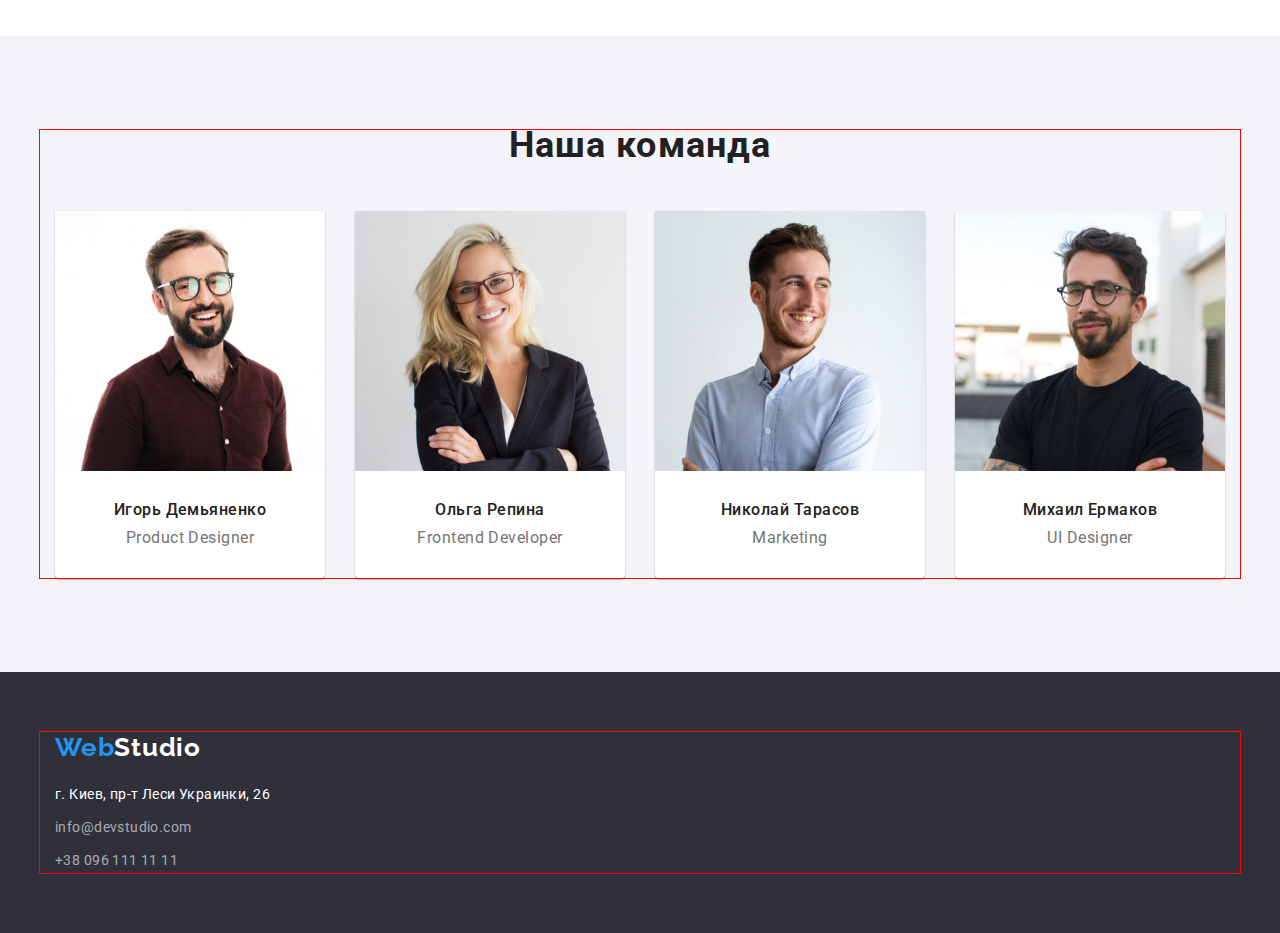
==== commit 889b13e3: "Summary" ====
--- a/index.html
+++ b/index.html
@@ -23,24 +23,31 @@
                     <a href="./index.html" lang="en" class="logo link">
                         Web<span class="accent">Studio</span>
                     </a>
+
+                    <ul class="navigation-list list">
+                        <li class="navigation-item">
+                            <a
+                                href="#studio"
+                                class="navigation-link link current"
+                            >
+                                Студия
+                            </a>
+                        </li>
+                        <li class="navigation-item">
+                            <a
+                                href="./portfolio.html"
+                                class="navigation-link link"
+                            >
+                                Портфолио
+                            </a>
+                        </li>
+                        <li class="navigation-item">
+                            <a href="contact" class="navigation-link link">
+                                Контакты
+                            </a>
+                        </li>
+                    </ul>
                 </nav>
-                <ul class="navigation-list list">
-                    <li class="navigation-item">
-                        <a href="#studio" class="navigation-link link current">
-                            Студия
-                        </a>
-                    </li>
-                    <li class="navigation-item">
-                        <a href="./portfolio.html" class="navigation-link link">
-                            Портфолио
-                        </a>
-                    </li>
-                    <li class="navigation-item">
-                        <a href="contact" class="navigation-link link">
-                            Контакты
-                        </a>
-                    </li>
-                </ul>
 
                 <ul class="contact-list list">
                     <li class="contact-item">
--- a/css/styles.css
+++ b/css/styles.css
@@ -73,6 +73,8 @@
     letter-spacing: 0.03em;
     text-decoration: none;
     margin-right: 93px;
+    padding-top: 24px;
+    padding-bottom: 25px;
 }
 .accent {
     color: var(--title-text-color);
@@ -80,18 +82,18 @@
 /*-------------------Header navigation--------------------*/
 .navigation-list {
     display: flex;
+}
+.navigation-item:not(:last-child) {
+    margin-right: 50px;
+}
+.navigation-link {
+    font-weight: 500;
+    font-size: 14px;
+    line-height: 1.14;
+    letter-spacing: 0.02em;
+    color: var(--title-text-color);
     padding-top: 32px;
     padding-bottom: 32px;
-}
-.navigation-item:not(:last-child) {
-    margin-right: 50px;
-}
-.navigation-link {
-    font-weight: 500;
-    font-size: 14px;
-    line-height: 1.14;
-    letter-spacing: 0.02em;
-    color: var(--title-text-color);
 }
 
 .navigation-link:hover,
@@ -111,6 +113,8 @@
     line-height: 1.14;
     letter-spacing: 0.02em;
     color: var(--primary-text-color);
+    padding-top: 32px;
+    padding-bottom: 32px;
 }
 .contact-link:hover,
 .contact-link:focus {
@@ -170,7 +174,7 @@
 .button:focus {
     background-color: #188ce8;
     box-shadow: 0px 4px 4px rgba(0, 0, 0, 0.15);
-    border-radius: 4px;
+    border-radius: 4px;  
 }
 
 /*-------------------feature--------------------*/
